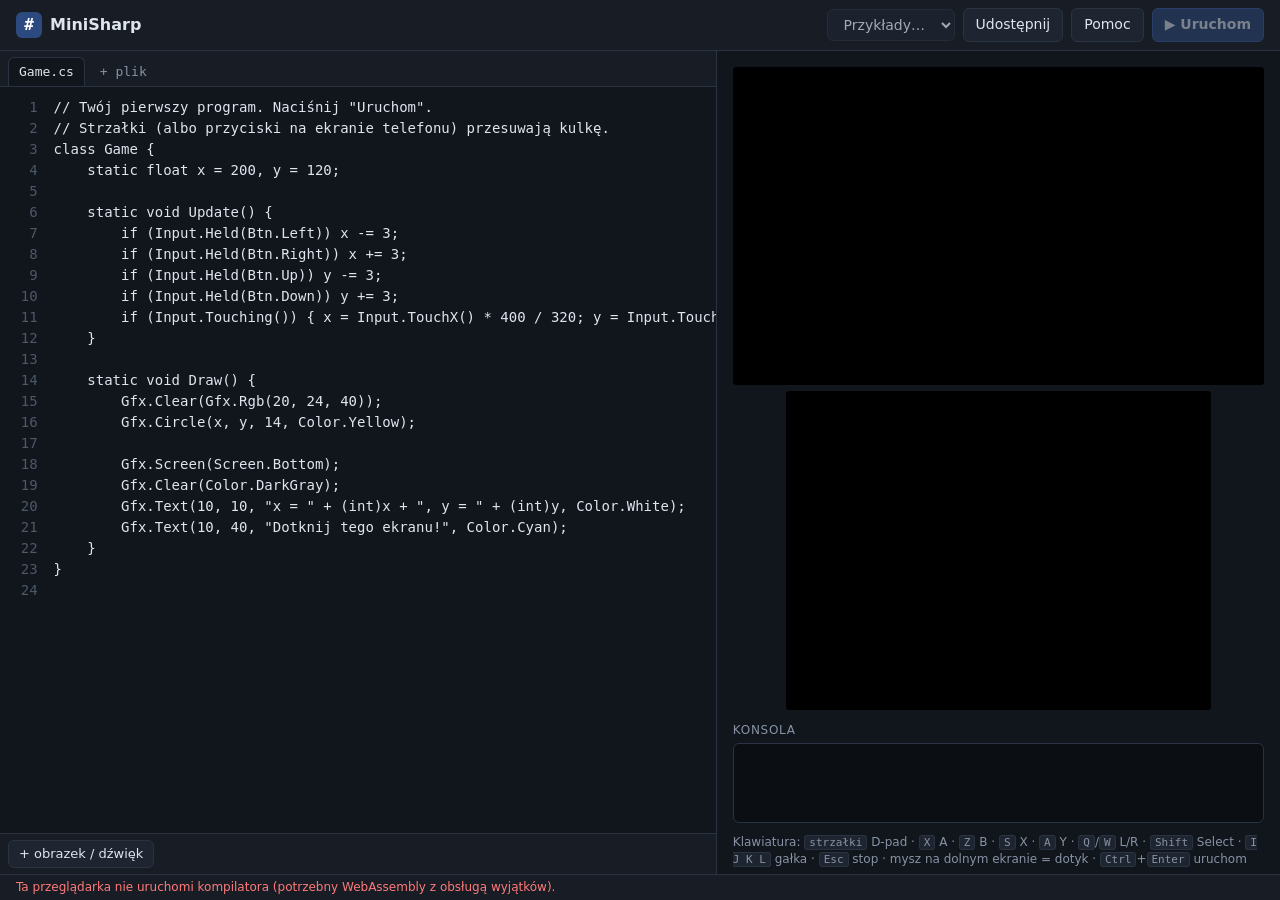
==== web/index.html @ a3249191 "Browser version: WebAssembly build, editor and touch controls, published to GitHub Pages The same C " ====
<!doctype html>
<html lang="pl">
<head>
<meta charset="utf-8">
<meta name="viewport" content="width=device-width, initial-scale=1, maximum-scale=1, viewport-fit=cover">
<meta name="theme-color" content="#11151c">
<title>MiniSharp</title>
<meta name="description" content="MiniSharp: mały język w stylu C# do pisania gier. Ten sam kod działa w przeglądarce i na Nintendo 3DS.">
<link rel="icon" href="data:image/svg+xml,%3Csvg xmlns='http://www.w3.org/2000/svg' viewBox='0 0 48 48'%3E%3Crect x='3' y='3' width='42' height='42' rx='9' fill='%232d4a80'/%3E%3Cpath d='M18 10v28M29 10v28M10 18h28M10 29h28' stroke='white' stroke-width='4'/%3E%3C/svg%3E">
<link rel="stylesheet" href="style.css">
</head>
<body>
<header class="bar">
  <div class="brand"><span class="logo" aria-hidden="true">#</span><span>MiniSharp</span></div>
  <div class="tools">
    <select id="examples" aria-label="Przykłady"><option value="">Przykłady…</option></select>
    <button id="share" type="button"><span class="long">Udostępnij</span><span class="short">Link</span></button>
    <button id="helpBtn" type="button">Pomoc</button>
    <button id="stop" type="button" class="stopbtn">■ Stop</button>
    <button id="run" type="button" class="primary" disabled>▶ Uruchom</button>
  </div>
</header>

<nav class="viewtabs" aria-label="Widok">
  <button type="button" data-view-btn="code" class="active">Kod</button>
  <button type="button" data-view-btn="game">Gra</button>
</nav>

<main>
  <section class="codepane" aria-label="Kod">
    <div id="files" class="files"></div>
    <div class="editor">
      <pre id="gutter" aria-hidden="true"></pre>
      <textarea id="code" spellcheck="false" autocapitalize="off" autocomplete="off" autocorrect="off" wrap="off" aria-label="Kod programu"></textarea>
    </div>
    <div id="error" class="error" hidden>
      <div class="errhead"><strong id="errorTitle"></strong><button id="errorClose" type="button" aria-label="Zamknij">×</button></div>
      <div id="errorMsg"></div>
    </div>
    <div id="mediaRow" class="mediarow">
      <label class="addmedia">+ obrazek / dźwięk<input type="file" id="addMedia" accept=".png,.jpg,.jpeg,.bmp,.wav" multiple hidden></label>
      <div id="media" class="media"></div>
    </div>
  </section>

  <section class="gamepane" aria-label="Gra">
    <div class="screens">
      <canvas id="top" aria-label="Górny ekran"></canvas>
      <canvas id="bot" aria-label="Dolny ekran (dotykowy)"></canvas>
    </div>

    <div id="pad" class="pad" aria-label="Przyciski">
      <div class="padrow">
        <div class="dpad">
          <button type="button" data-btn="UP" class="up" aria-label="Góra">▲</button>
          <button type="button" data-btn="LEFT" class="left" aria-label="Lewo">◀</button>
          <span class="mid"></span>
          <button type="button" data-btn="RIGHT" class="right" aria-label="Prawo">▶</button>
          <button type="button" data-btn="DOWN" class="down" aria-label="Dół">▼</button>
        </div>
        <div class="center">
          <div class="shoulders">
            <button type="button" data-btn="L">L</button>
            <button type="button" data-btn="R">R</button>
          </div>
          <button type="button" data-btn="SELECT" class="small">SELECT</button>
          <button type="button" data-action="stop" class="small stopsmall">■ STOP</button>
          <button type="button" data-action="run" class="small runsmall">▶ START</button>
        </div>
        <div class="abxy">
          <button type="button" data-btn="X" class="x">X</button>
          <button type="button" data-btn="Y" class="y">Y</button>
          <button type="button" data-btn="A" class="a">A</button>
          <button type="button" data-btn="B" class="b">B</button>
        </div>
      </div>
    </div>

    <div class="console">
      <div class="consolehead">Konsola</div>
      <pre id="out"></pre>
    </div>
    <p class="keys">
      Klawiatura: <kbd>strzałki</kbd> D-pad · <kbd>X</kbd> A · <kbd>Z</kbd> B · <kbd>S</kbd> X · <kbd>A</kbd> Y ·
      <kbd>Q</kbd>/<kbd>W</kbd> L/R · <kbd>Shift</kbd> Select · <kbd>I J K L</kbd> gałka · <kbd>Esc</kbd> stop ·
      mysz na dolnym ekranie = dotyk · <kbd>Ctrl</kbd>+<kbd>Enter</kbd> uruchom
    </p>
  </section>
</main>

<footer id="status" role="status"></footer>

<dialog id="help">
  <div class="helphead"><strong>Pomoc: język MiniSharp</strong><button id="helpClose" type="button" aria-label="Zamknij">×</button></div>
  <p class="helpnote">Ten sam kod działa w przeglądarce i w aplikacji MiniSharp na Nintendo 3DS.</p>
  <div id="helpBody"></div>
</dialog>

<script src="app.js"></script>
</body>
</html>
---- web/style.css ----
:root {
  --bg: #11151c;
  --panel: #171c25;
  --panel2: #1e2531;
  --line: #2a3342;
  --text: #dfe5ee;
  --dim: #8793a5;
  --accent: #7fb2ff;
  --accent-bg: #2d4a80;
  --ok: #7fd18b;
  --bad: #ff7a7a;
  --code-font: ui-monospace, "Cascadia Code", "JetBrains Mono", Menlo, Consolas, monospace;
  --ui-font: system-ui, -apple-system, "Segoe UI", Roboto, sans-serif;
  color-scheme: dark;
}
* { box-sizing: border-box; }
html, body { height: 100%; }
body {
  margin: 0; background: var(--bg); color: var(--text); font: 14px/1.4 var(--ui-font);
  display: flex; flex-direction: column; overflow: hidden;
}
button, select, .addmedia {
  font: inherit; color: var(--text); background: var(--panel2); border: 1px solid var(--line);
  border-radius: 6px; padding: 6px 12px; cursor: pointer;
}
button:hover:not(:disabled), select:hover, .addmedia:hover { border-color: #3c4a60; background: #242c3a; }
button:disabled { opacity: .5; cursor: default; }
button.primary { background: var(--accent-bg); border-color: #3d63a8; font-weight: 600; }
button.primary:hover:not(:disabled) { background: #355895; }
:focus-visible { outline: 2px solid var(--accent); outline-offset: 1px; }

/* ---------- header ---------- */
.bar {
  display: flex; align-items: center; gap: 12px; padding: 8px 16px;
  padding-top: max(8px, env(safe-area-inset-top));
  border-bottom: 1px solid var(--line); background: var(--panel);
}
.brand { display: flex; align-items: center; gap: 8px; font-weight: 700; font-size: 16px; white-space: nowrap; }
.logo {
  display: inline-grid; place-items: center; width: 26px; height: 26px; border-radius: 6px;
  background: var(--accent-bg); color: #fff; font-family: var(--code-font);
}
.tools { display: flex; gap: 8px; margin-left: auto; align-items: center; }
.stopbtn { display: none; }
body.running .stopbtn { display: inline-block; }

/* ---------- main layout (computer) ---------- */
main {
  flex: 1; min-height: 0; display: grid; gap: 0;
  grid-template-columns: minmax(0, 1fr) minmax(400px, 44%);
}
.codepane { display: flex; flex-direction: column; min-width: 0; min-height: 0; border-right: 1px solid var(--line); }
.gamepane { display: flex; flex-direction: column; gap: 12px; padding: 16px; min-height: 0; overflow: auto; }

.files { display: flex; gap: 4px; padding: 6px 8px 0; overflow-x: auto; background: var(--panel); border-bottom: 1px solid var(--line); flex-shrink: 0; }
.file {
  border-radius: 6px 6px 0 0; border-bottom: none; padding: 5px 10px; white-space: nowrap;
  background: transparent; color: var(--dim); font-family: var(--code-font); font-size: 13px;
}
.file.active { background: var(--bg); color: var(--text); border-color: var(--line); }
.file.add { border-color: transparent; }
.file .x { margin-left: 8px; color: var(--dim); }
.file .x:hover { color: var(--bad); }

.editor { flex: 1; min-height: 0; display: flex; position: relative; }
#gutter, #code { font: 14px/1.5 var(--code-font); margin: 0; padding: 10px 0; }
#gutter {
  width: 3.4em; text-align: right; padding-right: 10px; color: #4d5868; overflow: hidden;
  user-select: none; background: var(--bg); flex-shrink: 0;
}
#code {
  flex: 1; min-width: 0; resize: none; border: 0; outline: none; background: var(--bg); color: var(--text);
  padding-left: 6px; padding-right: 12px; tab-size: 4; white-space: pre; overflow: auto;
}

.error { margin: 8px; padding: 10px 12px; border: 1px solid #6b2f36; background: #2a171b; border-radius: 6px; flex-shrink: 0; }
.errhead { display: flex; justify-content: space-between; align-items: center; color: var(--bad); }
.errhead button { padding: 0 8px; background: transparent; border: none; font-size: 18px; color: var(--dim); }
#errorMsg { font-family: var(--code-font); font-size: 13px; margin-top: 4px; white-space: pre-wrap; }

.mediarow { display: flex; gap: 8px; align-items: center; padding: 6px 8px; border-top: 1px solid var(--line); background: var(--panel); flex-shrink: 0; overflow-x: auto; }
.addmedia { white-space: nowrap; font-size: 13px; padding: 4px 10px; }
.media { display: flex; gap: 6px; }
.asset { display: inline-flex; align-items: center; gap: 4px; font: 12px var(--code-font); color: var(--dim); background: var(--panel2); border-radius: 4px; padding: 2px 2px 2px 8px; white-space: nowrap; }
.asset button { border: none; background: transparent; padding: 0 6px; color: var(--dim); }

/* ---------- screens: on a computer the bottom screen is narrower, like the console ---------- */
.screens { display: flex; flex-direction: column; align-items: center; gap: 6px; }
.screens canvas { display: block; background: #000; border-radius: 4px; touch-action: none; height: auto; }
#top { width: 100%; max-width: 800px; }
#bot { width: 80%; max-width: 640px; cursor: crosshair; }

.console { display: flex; flex-direction: column; min-height: 100px; flex: 1; }
.consolehead { color: var(--dim); font-size: 12px; text-transform: uppercase; letter-spacing: .06em; margin-bottom: 4px; }
#out {
  flex: 1; margin: 0; padding: 8px 10px; background: #0b0e13; border: 1px solid var(--line); border-radius: 6px;
  font: 13px/1.45 var(--code-font); white-space: pre-wrap; overflow: auto; min-height: 80px; max-height: 260px;
}
.keys { color: var(--dim); font-size: 12px; margin: 0; }
kbd { font: 11px var(--code-font); background: var(--panel2); border: 1px solid var(--line); border-radius: 3px; padding: 0 4px; }

#status { padding: 4px 16px; padding-bottom: max(4px, env(safe-area-inset-bottom)); font-size: 12px; color: var(--dim); border-top: 1px solid var(--line); background: var(--panel); min-height: 24px; }
#status.ok { color: var(--ok); }
#status.bad { color: var(--bad); }

.viewtabs, .pad { display: none; }

dialog#help {
  width: min(720px, 94vw); max-height: 86vh; padding: 0; border: 1px solid var(--line); border-radius: 10px;
  background: var(--panel); color: var(--text);
}
dialog#help::backdrop { background: rgba(0, 0, 0, .6); }
.helphead { display: flex; justify-content: space-between; align-items: center; padding: 12px 16px; border-bottom: 1px solid var(--line); position: sticky; top: 0; background: var(--panel); }
.helphead button { border: none; background: transparent; font-size: 20px; padding: 0 6px; }
.helpnote { color: var(--dim); margin: 12px 16px 4px; }
#helpBody { padding: 4px 16px 16px; }
#helpBody details { border-bottom: 1px solid var(--line); }
#helpBody summary { padding: 10px 0; cursor: pointer; font-weight: 600; }
#helpBody pre { font: 13px/1.5 var(--code-font); white-space: pre-wrap; margin: 0 0 12px; color: #c9d2de; }

/* ---------- phone: Kod / Gra tabs, both screens the full width, buttons on the screen ---------- */
.short { display: none; }
body.mobile .short { display: inline; }
body.mobile .long { display: none; }
body.mobile .bar { padding: 6px 10px; padding-top: max(6px, env(safe-area-inset-top)); gap: 8px; }
body.mobile .brand span:last-child { display: none; }
body.mobile .tools { gap: 6px; min-width: 0; }
body.mobile .tools button, body.mobile .tools select { padding: 6px 9px; font-size: 13px; }
body.mobile #examples { min-width: 0; max-width: 42vw; }
body.mobile #helpBtn, body.mobile #stop { display: none; }
body.mobile .viewtabs { display: flex; background: var(--panel); border-bottom: 1px solid var(--line); flex-shrink: 0; }
body.mobile .viewtabs button { flex: 1; border: none; border-radius: 0; background: transparent; color: var(--dim); padding: 8px; border-bottom: 2px solid transparent; }
body.mobile .viewtabs button.active { color: var(--text); border-bottom-color: var(--accent); }
body.mobile main { grid-template-columns: minmax(0, 1fr); }
body.mobile[data-view="code"] .gamepane, body.mobile[data-view="game"] .codepane { display: none; }
/* playing: only the tabs, the two screens and the buttons */
body.mobile[data-view="game"] .bar, body.mobile[data-view="game"] #status { display: none; }
body.mobile[data-view="game"] .viewtabs { padding-top: env(safe-area-inset-top); }
body.mobile .codepane { border-right: none; }
body.mobile #code, body.mobile #gutter { font-size: 13px; }

body.mobile .gamepane { padding: 0 0 max(10px, env(safe-area-inset-bottom)); gap: 8px; }
body.mobile .screens { gap: 3px; }
body.mobile .screens canvas { border-radius: 0; }
/* both screens identical: the full width and the shape of the top screen (the bottom one is stretched) */
body.mobile #top, body.mobile #bot { width: 100%; max-width: none; height: auto; aspect-ratio: 400 / 240; }
body.mobile .keys { display: none; }
body.mobile .console { padding: 0 10px; min-height: 0; flex: none; }
body.mobile #out { max-height: 140px; min-height: 48px; }

body.mobile .pad {
  display: block; padding: 2px 10px 0; user-select: none; -webkit-user-select: none; touch-action: none;
  -webkit-touch-callout: none;
}
.pad button { -webkit-tap-highlight-color: transparent; touch-action: none; user-select: none; -webkit-user-select: none; }
.pad button.held { background: var(--accent-bg); border-color: var(--accent); }
.padrow { display: flex; justify-content: space-between; align-items: center; gap: 6px; }
.dpad, .abxy { --s: 42px; display: grid; grid-template-columns: repeat(3, var(--s)); grid-template-rows: repeat(3, var(--s)); gap: 3px; flex-shrink: 0; }
.dpad button, .abxy button { padding: 0; font-size: 15px; font-weight: 700; }
.dpad .up { grid-area: 1 / 2; } .dpad .left { grid-area: 2 / 1; } .dpad .mid { grid-area: 2 / 2; background: var(--panel2); border-radius: 4px; }
.dpad .right { grid-area: 2 / 3; } .dpad .down { grid-area: 3 / 2; }
.abxy button { border-radius: 50%; }
.abxy .x { grid-area: 1 / 2; } .abxy .y { grid-area: 2 / 1; } .abxy .a { grid-area: 2 / 3; } .abxy .b { grid-area: 3 / 2; }
.center { display: flex; flex-direction: column; gap: 6px; align-items: stretch; flex: 1; max-width: 120px; }
.shoulders { display: flex; gap: 6px; }
.shoulders button { flex: 1; padding: 7px 0; font-weight: 700; border-radius: 6px 6px 12px 12px; }
.center .small { font-size: 11px; padding: 6px 4px; border-radius: 12px; letter-spacing: .03em; }
.stopsmall { display: none; }
body.running .stopsmall { display: block; }
body.running .runsmall { display: none; }
@media (max-width: 360px) { .dpad, .abxy { --s: 37px; } }
@media (min-width: 420px) { .dpad, .abxy { --s: 46px; } }
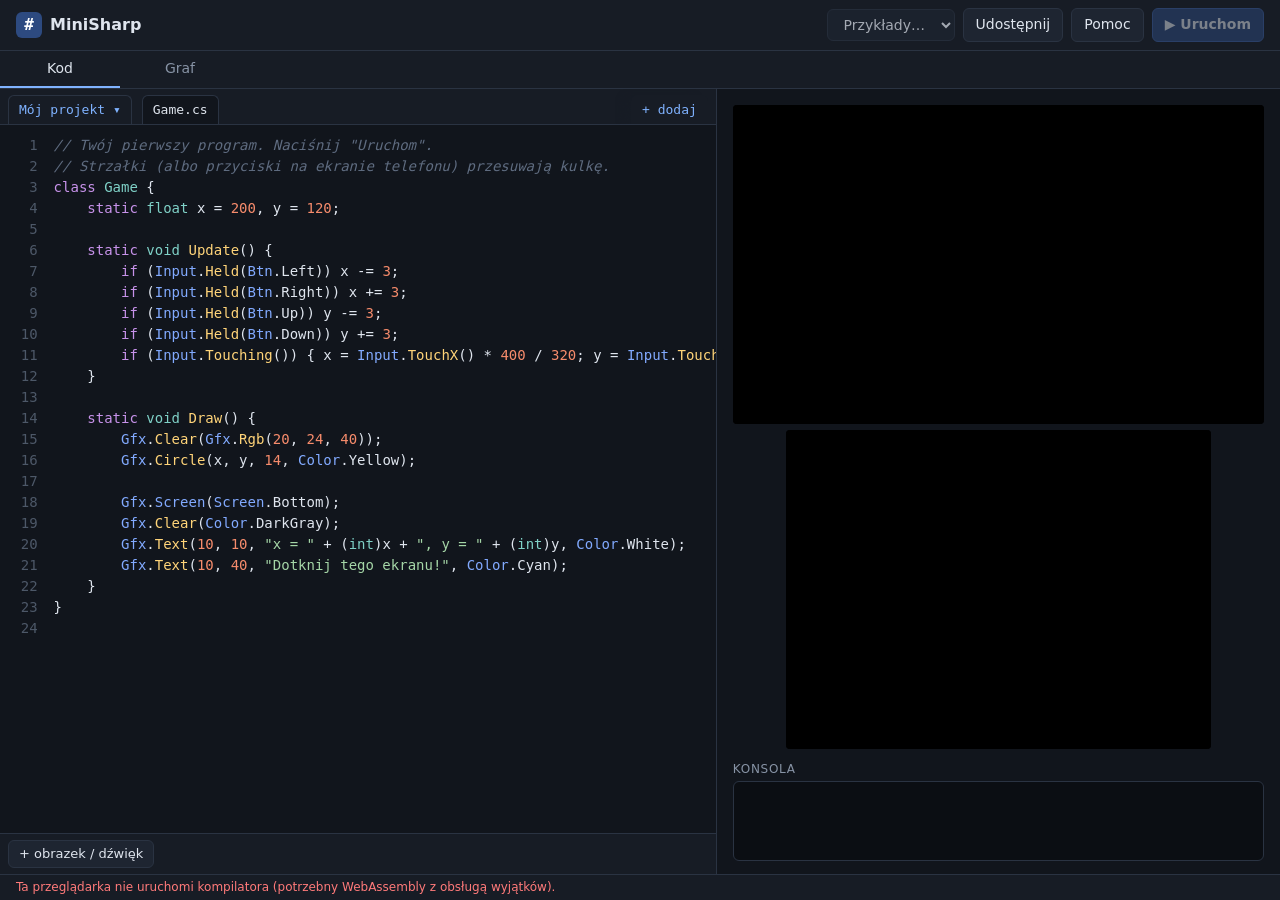
==== commit d0585ccb: "Graphs from the phone sessions: graph -> code generator, browser graph editor, hooks Merged from the" ====
--- a/web/index.html
+++ b/web/index.html
@@ -15,7 +15,7 @@
   <div class="tools">
     <select id="examples" aria-label="Przykłady"><option value="">Przykłady…</option></select>
     <button id="share" type="button"><span class="long">Udostępnij</span><span class="short">Link</span></button>
-    <button id="helpBtn" type="button">Pomoc</button>
+    <button id="helpBtn" type="button" aria-label="Pomoc"><span class="long">Pomoc</span><span class="short">?</span></button>
     <button id="stop" type="button" class="stopbtn">■ Stop</button>
     <button id="run" type="button" class="primary" disabled>▶ Uruchom</button>
   </div>
@@ -23,6 +23,7 @@
 
 <nav class="viewtabs" aria-label="Widok">
   <button type="button" data-view-btn="code" class="active">Kod</button>
+  <button type="button" data-view-btn="graph">Graf</button>
   <button type="button" data-view-btn="game">Gra</button>
 </nav>
 
@@ -31,7 +32,20 @@
     <div id="files" class="files"></div>
     <div class="editor">
       <pre id="gutter" aria-hidden="true"></pre>
-      <textarea id="code" spellcheck="false" autocapitalize="off" autocomplete="off" autocorrect="off" wrap="off" aria-label="Kod programu"></textarea>
+      <div class="codewrap">
+        <pre id="hl" aria-hidden="true"></pre>
+        <span id="acm" aria-hidden="true">MMMMMMMMMMMMMMMMMMMMMMMMMMMMMMMMMMMMMMMM</span>
+        <textarea id="code" spellcheck="false" autocapitalize="off" autocomplete="off" autocorrect="off" wrap="off" aria-label="Kod programu"></textarea>
+        <div id="ac" class="ac" hidden></div>
+      </div>
+    </div>
+    <div id="graphpane" class="graphpane">
+      <div id="graphhost"></div>
+      <div id="graphempty" class="gempty" hidden>
+        <p><strong>Ten projekt nie ma jeszcze grafu.</strong></p>
+        <p>Graf to programowanie węzłami: łączysz klocki, a kod powstaje sam.</p>
+        <button id="graphNew" class="primary" type="button">+ Nowy graf</button>
+      </div>
     </div>
     <div id="error" class="error" hidden>
       <div class="errhead"><strong id="errorTitle"></strong><button id="errorClose" type="button" aria-label="Zamknij">×</button></div>
@@ -90,12 +104,26 @@
 
 <footer id="status" role="status"></footer>
 
+<dialog id="projects">
+  <div class="helptop">
+    <div class="helphead"><strong>Projekty i pliki</strong><button id="projectsClose" type="button" aria-label="Zamknij">×</button></div>
+  </div>
+  <div id="projectsBody"></div>
+</dialog>
+
 <dialog id="help">
-  <div class="helphead"><strong>Pomoc: język MiniSharp</strong><button id="helpClose" type="button" aria-label="Zamknij">×</button></div>
-  <p class="helpnote">Ten sam kod działa w przeglądarce i w aplikacji MiniSharp na Nintendo 3DS.</p>
+  <div class="helptop">
+    <div class="helphead"><strong>Pomoc: język MiniSharp</strong><button id="helpClose" type="button" aria-label="Zamknij">×</button></div>
+    <input id="helpSearch" type="search" placeholder="Szukaj w pomocy i API (np. Rect, Held, lambda)" autocomplete="off" autocapitalize="off" spellcheck="false">
+  </div>
+  <p class="helpnote">Ten sam kod działa w przeglądarce i w aplikacji MiniSharp na Nintendo 3DS. „Wstaw” wkleja wywołanie do kodu w miejscu kursora. <small id="build"></small></p>
+  <p class="helpnote"><a href="przewodnik.html" target="_blank" rel="noopener">Pełny przewodnik z obrazkami (otwiera się w nowej karcie)</a></p>
   <div id="helpBody"></div>
 </dialog>
 
+<script src="complete.js"></script>
+<script src="graph.js"></script>
+<script src="grapheditor.js"></script>
 <script src="app.js"></script>
 </body>
 </html>
--- a/web/style.css
+++ b/web/style.css
@@ -15,6 +15,7 @@
 }
 * { box-sizing: border-box; }
 html, body { height: 100%; }
+html { scrollbar-width: thin; scrollbar-color: #3c4a60 transparent; }
 body {
   margin: 0; background: var(--bg); color: var(--text); font: 14px/1.4 var(--ui-font);
   display: flex; flex-direction: column; overflow: hidden;
@@ -59,19 +60,37 @@
 }
 .file.active { background: var(--bg); color: var(--text); border-color: var(--line); }
 .file.add { border-color: transparent; }
+.files > .file { flex-shrink: 0; }
+.file.add.sticky { position: sticky; right: 0; margin-left: auto; background: var(--panel); box-shadow: -10px 0 8px -4px var(--panel); color: var(--accent); }                      /* the row scrolls sideways instead of squeezing the tabs */
 .file .x { margin-left: 8px; color: var(--dim); }
 .file .x:hover { color: var(--bad); }
 
 .editor { flex: 1; min-height: 0; display: flex; position: relative; }
-#gutter, #code { font: 14px/1.5 var(--code-font); margin: 0; padding: 10px 0; }
+#gutter, #code, #hl, #acm { font: 14px/1.5 var(--code-font); margin: 0; padding: 10px 0; }
 #gutter {
   width: 3.4em; text-align: right; padding-right: 10px; color: #4d5868; overflow: hidden;
   user-select: none; background: var(--bg); flex-shrink: 0;
 }
+.codewrap { flex: 1; min-width: 0; position: relative; background: var(--bg); }
+/* Syntax highlighting: a coloured copy of the text (#hl) sits under a transparent textarea (#code). */
+#hl, #code {
+  position: absolute; inset: 0; width: 100%; height: 100%;
+  padding-left: 6px; padding-right: 12px; tab-size: 4; white-space: pre; letter-spacing: normal; word-spacing: normal;
+}
+#hl { overflow: hidden; pointer-events: none; color: var(--text); padding-bottom: 40px; }
 #code {
-  flex: 1; min-width: 0; resize: none; border: 0; outline: none; background: var(--bg); color: var(--text);
-  padding-left: 6px; padding-right: 12px; tab-size: 4; white-space: pre; overflow: auto;
-}
+  resize: none; border: 0; outline: none; background: transparent; overflow: auto;
+  color: transparent; caret-color: var(--text); -webkit-text-fill-color: transparent;
+}
+#code::selection { background: rgba(127, 178, 255, .35); }
+.tk-kw  { color: #c792ea; }
+.tk-lit { color: #ff9d6e; }
+.tk-ty  { color: #7fd1c7; }
+.tk-api { color: #82aaff; }
+.tk-fn  { color: #ffd479; }
+.tk-str { color: #a5d6a7; }
+.tk-num { color: #f78c6c; }
+.tk-com { color: #5f6c80; font-style: italic; }
 
 .error { margin: 8px; padding: 10px 12px; border: 1px solid #6b2f36; background: #2a171b; border-radius: 6px; flex-shrink: 0; }
 .errhead { display: flex; justify-content: space-between; align-items: center; color: var(--bad); }
@@ -103,14 +122,23 @@
 #status.ok { color: var(--ok); }
 #status.bad { color: var(--bad); }
 
-.viewtabs, .pad { display: none; }
-
-dialog#help {
+.pad { display: none; }
+
+dialog#help, dialog#projects {
   width: min(720px, 94vw); max-height: 86vh; padding: 0; border: 1px solid var(--line); border-radius: 10px;
   background: var(--panel); color: var(--text);
 }
-dialog#help::backdrop { background: rgba(0, 0, 0, .6); }
-.helphead { display: flex; justify-content: space-between; align-items: center; padding: 12px 16px; border-bottom: 1px solid var(--line); position: sticky; top: 0; background: var(--panel); }
+dialog#help::backdrop, dialog#projects::backdrop { background: rgba(0, 0, 0, .6); }
+.helptop { position: sticky; top: 0; z-index: 1; background: var(--panel); border-bottom: 1px solid var(--line); }
+.helphead { display: flex; justify-content: space-between; align-items: center; padding: 12px 16px 6px; }
+#helpSearch { display: block; width: calc(100% - 32px); margin: 4px 16px 10px; padding: 9px 12px; font: 14px var(--ui-font); background: var(--bg); color: var(--text); border: 1px solid var(--line); border-radius: 8px; }
+#helpBody h3 { margin: 18px 0 2px; font-size: 12px; letter-spacing: .08em; text-transform: uppercase; color: var(--dim); }
+#helpBody summary small { color: var(--dim); font-weight: 400; margin-left: 8px; }
+.apientry { padding: 8px 0; border-top: 1px solid var(--line); }
+.apientry code { display: block; font: 13px/1.45 var(--code-font); color: #ffd479; white-space: pre-wrap; word-break: break-word; }
+.apientry p { margin: 3px 0 6px; color: #c9d2de; font-size: 13px; }
+.apientry button { font-size: 12px; padding: 3px 12px; }
+.helpempty { color: var(--dim); padding: 14px 0; }
 .helphead button { border: none; background: transparent; font-size: 20px; padding: 0 6px; }
 .helpnote { color: var(--dim); margin: 12px 16px 4px; }
 #helpBody { padding: 4px 16px 16px; }
@@ -127,17 +155,20 @@
 body.mobile .tools { gap: 6px; min-width: 0; }
 body.mobile .tools button, body.mobile .tools select { padding: 6px 9px; font-size: 13px; }
 body.mobile #examples { min-width: 0; max-width: 42vw; }
-body.mobile #helpBtn, body.mobile #stop { display: none; }
-body.mobile .viewtabs { display: flex; background: var(--panel); border-bottom: 1px solid var(--line); flex-shrink: 0; }
-body.mobile .viewtabs button { flex: 1; border: none; border-radius: 0; background: transparent; color: var(--dim); padding: 8px; border-bottom: 2px solid transparent; }
-body.mobile .viewtabs button.active { color: var(--text); border-bottom-color: var(--accent); }
+body.mobile #stop { display: none; }
+body.mobile dialog#help, body.mobile dialog#projects { width: 100vw; max-width: 100vw; height: 100dvh; max-height: 100dvh; margin: 0; border: none; border-radius: 0; }
+.viewtabs { display: flex; background: var(--panel); border-bottom: 1px solid var(--line); flex-shrink: 0; }
+.viewtabs button { flex: 1; border: none; border-radius: 0; background: transparent; color: var(--dim); padding: 8px; border-bottom: 2px solid transparent; }
+.viewtabs button.active { color: var(--text); border-bottom-color: var(--accent); }
+body:not(.mobile) .viewtabs button { flex: 0 0 120px; }
+body:not(.mobile) [data-view-btn="game"] { display: none; }              /* on a computer the game is always next to the code */
 body.mobile main { grid-template-columns: minmax(0, 1fr); }
-body.mobile[data-view="code"] .gamepane, body.mobile[data-view="game"] .codepane { display: none; }
+body.mobile[data-view="code"] .gamepane, body.mobile[data-view="graph"] .gamepane, body.mobile[data-view="game"] .codepane { display: none; }
 /* playing: only the tabs, the two screens and the buttons */
 body.mobile[data-view="game"] .bar, body.mobile[data-view="game"] #status { display: none; }
 body.mobile[data-view="game"] .viewtabs { padding-top: env(safe-area-inset-top); }
 body.mobile .codepane { border-right: none; }
-body.mobile #code, body.mobile #gutter { font-size: 13px; }
+body.mobile #code, body.mobile #gutter, body.mobile #hl, body.mobile #acm { font-size: 13px; }
 
 body.mobile .gamepane { padding: 0 0 max(10px, env(safe-area-inset-bottom)); gap: 8px; }
 body.mobile .screens { gap: 3px; }
@@ -170,3 +201,80 @@
 body.running .runsmall { display: none; }
 @media (max-width: 360px) { .dpad, .abxy { --s: 37px; } }
 @media (min-width: 420px) { .dpad, .abxy { --s: 46px; } }
+
+/* projects dialog */
+#projectsBody { padding: 0 16px 18px; }
+#projectsBody h3 { margin: 16px 0 6px; font-size: 12px; letter-spacing: .08em; text-transform: uppercase; color: var(--dim); }
+.prow { display: flex; align-items: center; gap: 6px; padding: 6px 0; border-top: 1px solid var(--line); }
+.prow .pname { flex: 1; min-width: 0; text-align: left; border: none; background: transparent; padding: 8px 4px; display: flex; flex-direction: column; gap: 1px; }
+.prow .pname span { font-weight: 600; overflow: hidden; text-overflow: ellipsis; white-space: nowrap; }
+.prow .pname small { color: var(--dim); }
+.prow.active .pname span { color: var(--accent); }
+.prow button.act { font-size: 12px; padding: 7px 10px; }
+.prow button.danger { color: var(--bad); }
+.pbig { width: 100%; margin-top: 10px; padding: 11px; }
+.file.proj { color: var(--accent); max-width: 170px; overflow: hidden; text-overflow: ellipsis; margin-right: 6px; }
+
+/* code completion */
+#acm { position: absolute; left: 0; top: 0; visibility: hidden; pointer-events: none; white-space: pre; padding: 0; }
+.ac { position: absolute; z-index: 20; min-width: 220px; max-width: min(460px, calc(100% - 8px)); background: var(--panel2); border: 1px solid #3c4a60;
+  border-radius: 8px; box-shadow: 0 8px 24px rgba(0, 0, 0, .5); overflow: hidden; font: 13px/1.3 var(--code-font); }
+.ac[hidden] { display: none; }
+.aclist { max-height: min(190px, 38vh); overflow-y: auto; overscroll-behavior: contain; -webkit-overflow-scrolling: touch; }
+.acitem { display: flex; align-items: center; gap: 8px; padding: 8px 10px; cursor: pointer; white-space: nowrap; }
+.acitem.sel { background: var(--accent-bg); }
+.acitem .lbl { flex-shrink: 0; }
+.acitem .lbl b { color: #fff; }
+.acitem .det { color: var(--dim); overflow: hidden; text-overflow: ellipsis; min-width: 0; }
+.acitem .k { flex: 0 0 18px; height: 18px; line-height: 18px; text-align: center; border-radius: 4px; font-size: 11px; font-weight: 700; background: #2a3342; color: #c9d2de; }
+.k-method { color: #ffd479; } .k-field { color: #7fd1c7; } .k-var { color: #8793a5; } .k-class, .k-type { color: #7fd1c7; }
+.k-api { color: #82aaff; } .k-const { color: #f78c6c; } .k-kw { color: #c792ea; }
+.acdoc { padding: 6px 10px; border-top: 1px solid var(--line); color: var(--dim); font: 12px/1.35 var(--ui-font); white-space: nowrap; overflow: hidden; text-overflow: ellipsis; }
+.acdoc:empty { display: none; }
+
+/* graphs */
+.graphpane { display: none; flex: 1; min-height: 0; flex-direction: column; }
+body[data-view="graph"] .graphpane { display: flex; }
+body[data-view="graph"] .editor, body[data-view="graph"] #files, body[data-view="graph"] #mediaRow { display: none; }
+#graphhost { flex: 1; min-height: 0; display: flex; flex-direction: column; }
+#graphhost[hidden], .gempty[hidden] { display: none; }
+.gempty { flex: 1; display: flex; flex-direction: column; align-items: center; justify-content: center; gap: 6px; padding: 24px; text-align: center; color: var(--dim); }
+.gempty p { margin: 0; }
+.gempty strong { color: var(--text); }
+.gempty button { margin-top: 12px; padding: 11px 20px; }
+.gfab { position: absolute; right: 12px; bottom: 12px; width: 46px; height: 46px; padding: 0; border-radius: 23px; font-size: 20px; background: var(--panel2); box-shadow: 0 4px 14px rgba(0, 0, 0, .45); }
+.gfile { flex-shrink: 0; max-width: 150px; overflow: hidden; text-overflow: ellipsis; white-space: nowrap; color: #ffd479; }
+.file.graph::before { content: "◇ "; color: #ffd479; }
+.gtools { display: flex; gap: 6px; padding: 6px 8px; background: var(--panel); border-bottom: 1px solid var(--line); flex-shrink: 0; overflow-x: auto; }
+.gtools button { padding: 7px 11px; font-size: 13px; white-space: nowrap; }
+.gtools .danger, .gdialog .danger { color: var(--bad); }
+.gtools .issues.has { color: #ffb454; border-color: #8a6a2f; }
+.gcanvas { flex: 1; min-height: 0; position: relative; background: var(--bg); overflow: hidden; touch-action: none; }
+.gsvg { display: block; width: 100%; height: 100%; touch-action: none; user-select: none; -webkit-user-select: none; }
+.gsvg text { font: 12px var(--code-font); fill: var(--text); user-select: none; -webkit-user-select: none; }
+.gsvg .ntitle { font-weight: 700; font-size: 13px; }
+.gsvg .plabel { fill: #c9d2de; }
+.gsvg .plabel.editable { fill: #8793a5; }
+.gsvg .ndata { fill: #ffd479; }
+.gsvg .nhit { cursor: grab; }
+.gsvg [data-edit], .gsvg .whit { cursor: pointer; }
+.gsvg .phit { cursor: crosshair; }
+dialog.gdialog { width: min(600px, 94vw); max-height: 86vh; padding: 0; border: 1px solid var(--line); border-radius: 10px; background: var(--panel); color: var(--text); }
+dialog.gdialog::backdrop { background: rgba(0, 0, 0, .6); }
+.ghead { display: flex; justify-content: space-between; align-items: center; padding: 12px 16px; border-bottom: 1px solid var(--line); position: sticky; top: 0; background: var(--panel); z-index: 1; }
+.ghead button { border: none; background: transparent; font-size: 20px; padding: 0 6px; }
+.gsearch { display: block; width: calc(100% - 32px); margin: 10px 16px; padding: 9px 12px; font: 14px var(--ui-font); background: var(--bg); color: var(--text); border: 1px solid var(--line); border-radius: 8px; }
+.glist { padding: 0 16px 16px; }
+.glist h4 { margin: 14px 0 4px; font-size: 12px; letter-spacing: .08em; text-transform: uppercase; color: var(--dim); }
+.gitem { display: flex; flex-wrap: wrap; align-items: baseline; gap: 2px 8px; width: 100%; text-align: left; margin: 3px 0; padding: 9px 11px; }
+.gitem .gtitle { font-weight: 600; }
+.gitem .gcat { color: var(--dim); }
+.gitem .gsig { flex-basis: 100%; color: var(--dim); font: 12px/1.3 var(--code-font); overflow: hidden; text-overflow: ellipsis; white-space: nowrap; }
+.gnone, .gnote { color: var(--dim); padding: 8px 16px; margin: 0; }
+.gvars { padding: 0 16px 16px; }
+.gvar { display: flex; align-items: center; gap: 6px; padding: 6px 0; border-top: 1px solid var(--line); }
+.gvar code { flex: 1; min-width: 0; font: 13px var(--code-font); overflow: hidden; text-overflow: ellipsis; }
+.gbig { width: 100%; margin-top: 10px; padding: 10px; }
+body.mobile dialog.gdialog { width: 100vw; max-width: 100vw; height: 100dvh; max-height: 100dvh; margin: 0; border: none; border-radius: 0; }
+body.mobile dialog.gdialog.small { width: min(440px, 94vw); height: auto; max-height: 70dvh; margin: auto; border: 1px solid var(--line); border-radius: 10px; }
+.gitem .gdoc { font: 12px/1.3 var(--ui-font); color: #c9d2de; white-space: normal; }
